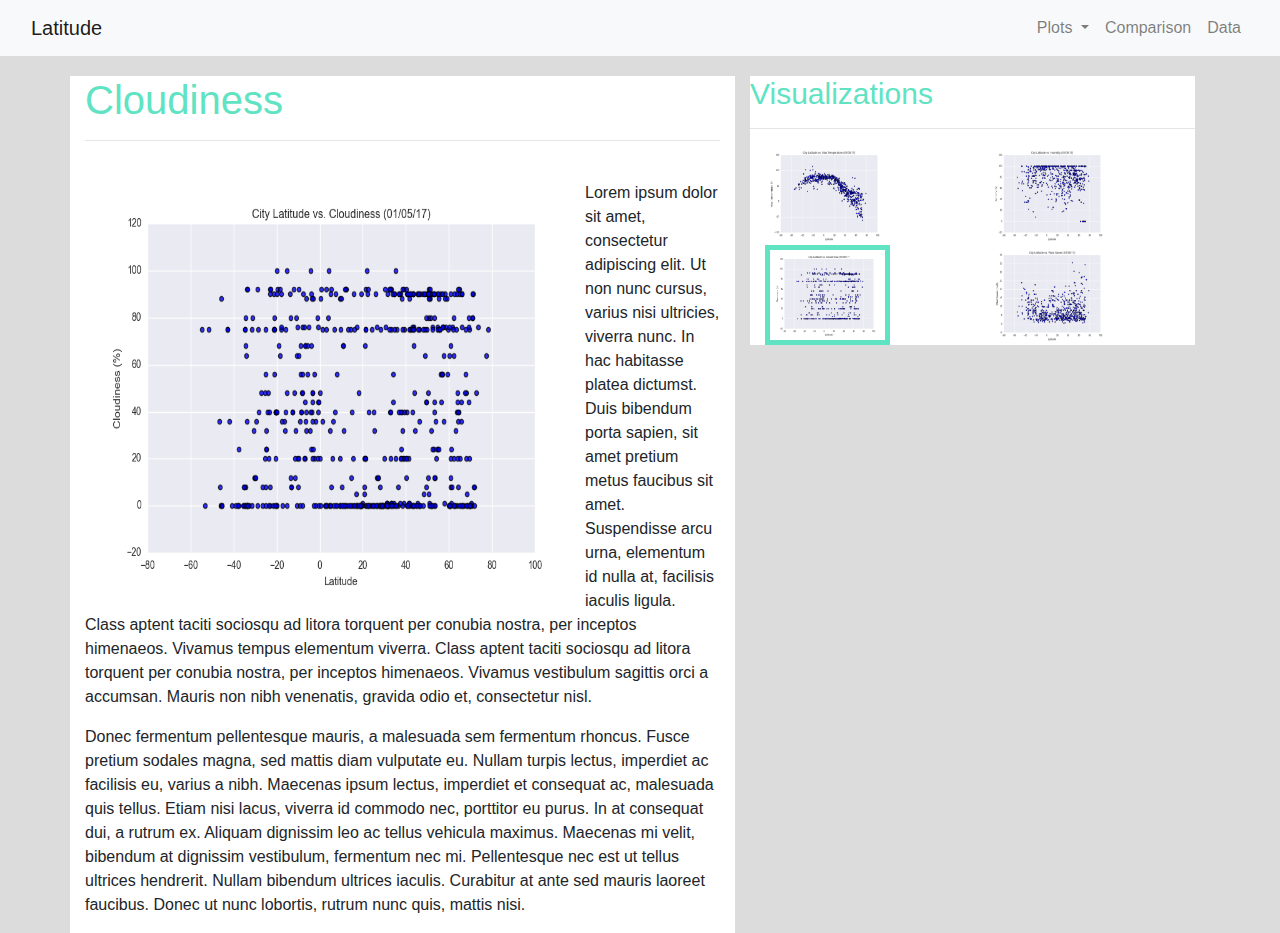
==== cloud-vis.html @ d018bc6e "added complete navbar to the other pages" ====
<!DOCTYPE html>
<html lang="en" dir="ltr">
  <head>
    <meta charset="utf-8">
    <title>Cloudiness Visualization</title>
    <link rel="stylesheet" href="https://stackpath.bootstrapcdn.com/bootstrap/4.3.1/css/bootstrap.min.css" integrity="sha384-ggOyR0iXCbMQv3Xipma34MD+dH/1fQ784/j6cY/iJTQUOhcWr7x9JvoRxT2MZw1T" crossorigin="anonymous">
    <link rel="stylesheet" type = "text/css" href="style.css">
  </head>
  <body>
    <nav class="navbar navbar-expand-lg navbar-light bg-light">
      <div class="container-fluid">
        <a class="navbar-brand" href="index.html">Latitude</a>
        <button class="navbar-toggler" type="button" data-bs-toggle="collapse" data-bs-target="#navbarNavDropdown" aria-controls="navbarNavDropdown" aria-expanded="false" aria-label="Toggle navigation">
          <span class="navbar-toggler-icon"></span>
        </button>
        <div class="collapse navbar-collapse" id="navbarNavDropdown">
          <ul class="navbar-nav ml-auto">
            <li class="nav-item dropdown">
              <a class="nav-link dropdown-toggle" href="#" id="navbarDropdownMenuLink" role="button" data-toggle="dropdown" aria-expanded = "false">
                Plots
              </a>
              <ul class="dropdown-menu" aria-labelledby="navbarDropdownMenuLink">
                <li><a class="dropdown-item" href="temp-vis.html">Max Temperature</a></li>
                <li><a class="dropdown-item" href="humidity-vis.html">Humidity</a></li>
                <li><a class="dropdown-item" href="cloud-vis.html">Cloudiness</a></li>
                <li><a class="dropdown-item" href="wind-vis.html">Wind Speed</a></li>
              </ul>
            </li>
            <li class="nav-item">
              <a class="nav-link" href="comparison-page.html">Comparison</a>
            </li>
            <li class="nav-item">
              <a class="nav-link" href="data-page.html">Data</a>
            </li>
          </ul>
        </div>
      </div>
    </nav>
    <div class="container">
      <div class="row">
        <div class="col-sm-7 white-back">
          <h1 class = "header-cyan">Cloudiness</h1>
          <hr>
          <br>
          <p><img src="Resources/assets/images/vs-cloudiness.png" width = 500 height = 425 alt="image of Latitude vs Max Temp scatterplot" style="float: left">Lorem ipsum dolor sit amet, consectetur adipiscing elit. Ut non nunc cursus, varius nisi ultricies, viverra nunc. In hac habitasse platea dictumst. Duis bibendum porta sapien, sit amet pretium metus faucibus sit amet. Suspendisse arcu urna, elementum id nulla at, facilisis iaculis ligula. Class aptent taciti sociosqu ad litora torquent per conubia nostra, per inceptos himenaeos. Vivamus tempus elementum viverra. Class aptent taciti sociosqu ad litora torquent per conubia nostra, per inceptos himenaeos. Vivamus vestibulum sagittis orci a accumsan. Mauris non nibh venenatis, gravida odio et, consectetur nisl.
          </p>
          <p>Donec fermentum pellentesque mauris, a malesuada sem fermentum rhoncus. Fusce pretium sodales magna, sed mattis diam vulputate eu. Nullam turpis lectus, imperdiet ac facilisis eu, varius a nibh. Maecenas ipsum lectus, imperdiet et consequat ac, malesuada quis tellus. Etiam nisi lacus, viverra id commodo nec, porttitor eu purus. In at consequat dui, a rutrum ex. Aliquam dignissim leo ac tellus vehicula maximus. Maecenas mi velit, bibendum at dignissim vestibulum, fermentum nec mi. Pellentesque nec est ut tellus ultrices hendrerit. Nullam bibendum ultrices iaculis. Curabitur at ante sed mauris laoreet faucibus. Donec ut nunc lobortis, rutrum nunc quis, mattis nisi.
          </p>
        </div>

        <div class="col-sm-5">
          <div class = "white-back">
            <h1 class = "header-cyan" style = "font-size: 30px;">Visualizations</h1>
            <hr>
            <div class="container">
              <div class="row row-col-2">
                <div class="col">
                  <a href="temp-vis.html">
                    <img src="Resources/assets/images/vs-temp.png" height = 100 width = 125 alt="scatterplot of latitude vs temperature">
                  </a>
                </div>
                <div class="col">
                  <a href="humidity-vis.html">
                    <img src="Resources/assets/images/vs-humidity.png" height = 100 width = 125 alt="scatterplot of latitude vs humidity">
                  </a>
                </div>
                <div class="col">
                  <a href="cloud-vis.html">
                    <img class = "selected" src="Resources/assets/images/vs-cloudiness.png" height = 100 width = 125 alt="scatterplot of latitude vs cloudiness">
                  </a>
                </div>
                <div class="col">
                  <a href="wind-vis.html">
                    <img src="Resources/assets/images/vs-wind.png" height = 100 width = 125 alt="scatterplot of latitude vs wind speed">
                  </a>
                </div>
              </div>
            </div>
          </div>
        </div>
      </div>
    </div>

    <script src="https://code.jquery.com/jquery-3.3.1.slim.min.js" integrity="sha384-q8i/X+965DzO0rT7abK41JStQIAqVgRVzpbzo5smXKp4YfRvH+8abtTE1Pi6jizo" crossorigin="anonymous"></script>
    <script src="https://cdnjs.cloudflare.com/ajax/libs/popper.js/1.14.7/umd/popper.min.js" integrity="sha384-UO2eT0CpHqdSJQ6hJty5KVphtPhzWj9WO1clHTMGa3JDZwrnQq4sF86dIHNDz0W1" crossorigin="anonymous"></script>
    <script src="https://stackpath.bootstrapcdn.com/bootstrap/4.3.1/js/bootstrap.min.js" integrity="sha384-JjSmVgyd0p3pXB1rRibZUAYoIIy6OrQ6VrjIEaFf/nJGzIxFDsf4x0xIM+B07jRM" crossorigin="anonymous"></script>
  </body>
</html>
---- style.css ----
body {
  background: #dcdcdc;
}

.header-cyan {
  color: #60e3c2;
}

.white-back {
  background: white;
  margin-top: 20px;
}

.container{
  grid-template-columns: 200px 200px;
  grid-row: auto auto;
  grid-column-gap: 20px;
  grid-row-gap: 20px;
}



.selected {
  border: 5px solid #60e3c2;
}
.column-format {
  align-content: space-around;
  justify-content: space-between;
}

.grid-container {
  grid-gap: 50px;
}

.left-side{
  width:50%;
  float:left;
  padding: 10px;
  background: #ffffff;
  margin: 20px;
}

.left-side h1{
  color: #60e3c2;
  font-style: bold;
}

.right-side {
  margin-left: 60%;
  background: #ffffff;
  padding: 10px;
}

.right-side h1 {
  color: #60e3c2;
  font-style: bold;
}

.test{
  font-style: italic;
}
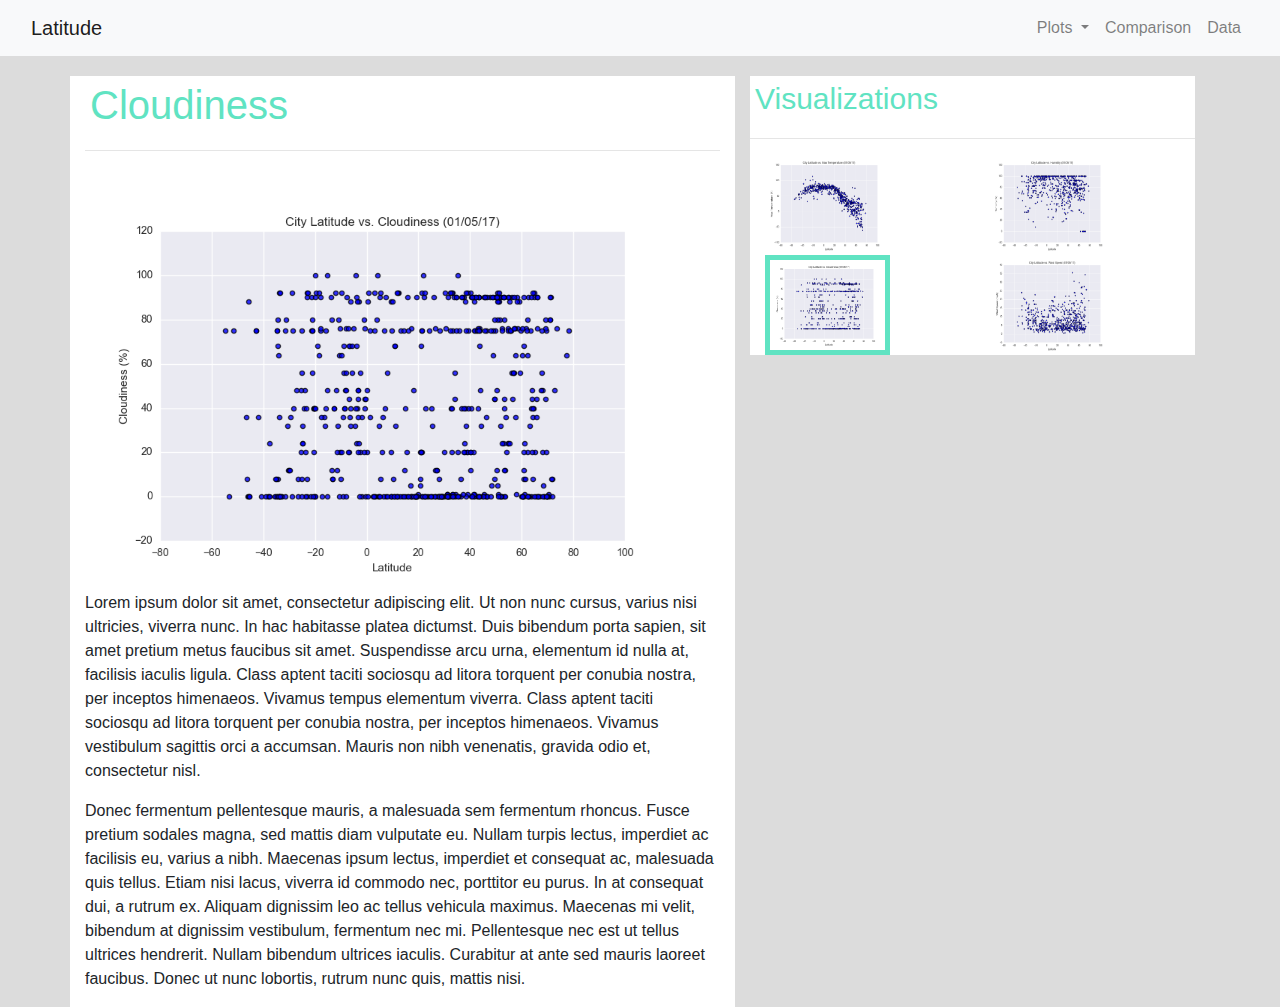
==== commit 639f4b6c: "resized images to fit grid better" ====
--- a/cloud-vis.html
+++ b/cloud-vis.html
@@ -42,7 +42,7 @@
           <h1 class = "header-cyan">Cloudiness</h1>
           <hr>
           <br>
-          <p><img src="Resources/assets/images/vs-cloudiness.png" width = 500 height = 425 alt="image of Latitude vs Max Temp scatterplot" style="float: left">Lorem ipsum dolor sit amet, consectetur adipiscing elit. Ut non nunc cursus, varius nisi ultricies, viverra nunc. In hac habitasse platea dictumst. Duis bibendum porta sapien, sit amet pretium metus faucibus sit amet. Suspendisse arcu urna, elementum id nulla at, facilisis iaculis ligula. Class aptent taciti sociosqu ad litora torquent per conubia nostra, per inceptos himenaeos. Vivamus tempus elementum viverra. Class aptent taciti sociosqu ad litora torquent per conubia nostra, per inceptos himenaeos. Vivamus vestibulum sagittis orci a accumsan. Mauris non nibh venenatis, gravida odio et, consectetur nisl.
+          <p><img src="Resources/assets/images/vs-cloudiness.png" width = 600 height = 400 alt="image of Latitude vs Max Temp scatterplot" style="float: left">Lorem ipsum dolor sit amet, consectetur adipiscing elit. Ut non nunc cursus, varius nisi ultricies, viverra nunc. In hac habitasse platea dictumst. Duis bibendum porta sapien, sit amet pretium metus faucibus sit amet. Suspendisse arcu urna, elementum id nulla at, facilisis iaculis ligula. Class aptent taciti sociosqu ad litora torquent per conubia nostra, per inceptos himenaeos. Vivamus tempus elementum viverra. Class aptent taciti sociosqu ad litora torquent per conubia nostra, per inceptos himenaeos. Vivamus vestibulum sagittis orci a accumsan. Mauris non nibh venenatis, gravida odio et, consectetur nisl.
           </p>
           <p>Donec fermentum pellentesque mauris, a malesuada sem fermentum rhoncus. Fusce pretium sodales magna, sed mattis diam vulputate eu. Nullam turpis lectus, imperdiet ac facilisis eu, varius a nibh. Maecenas ipsum lectus, imperdiet et consequat ac, malesuada quis tellus. Etiam nisi lacus, viverra id commodo nec, porttitor eu purus. In at consequat dui, a rutrum ex. Aliquam dignissim leo ac tellus vehicula maximus. Maecenas mi velit, bibendum at dignissim vestibulum, fermentum nec mi. Pellentesque nec est ut tellus ultrices hendrerit. Nullam bibendum ultrices iaculis. Curabitur at ante sed mauris laoreet faucibus. Donec ut nunc lobortis, rutrum nunc quis, mattis nisi.
           </p>
--- a/style.css
+++ b/style.css
@@ -4,6 +4,7 @@
 
 .header-cyan {
   color: #60e3c2;
+  padding: 5px;
 }
 
 .white-back {
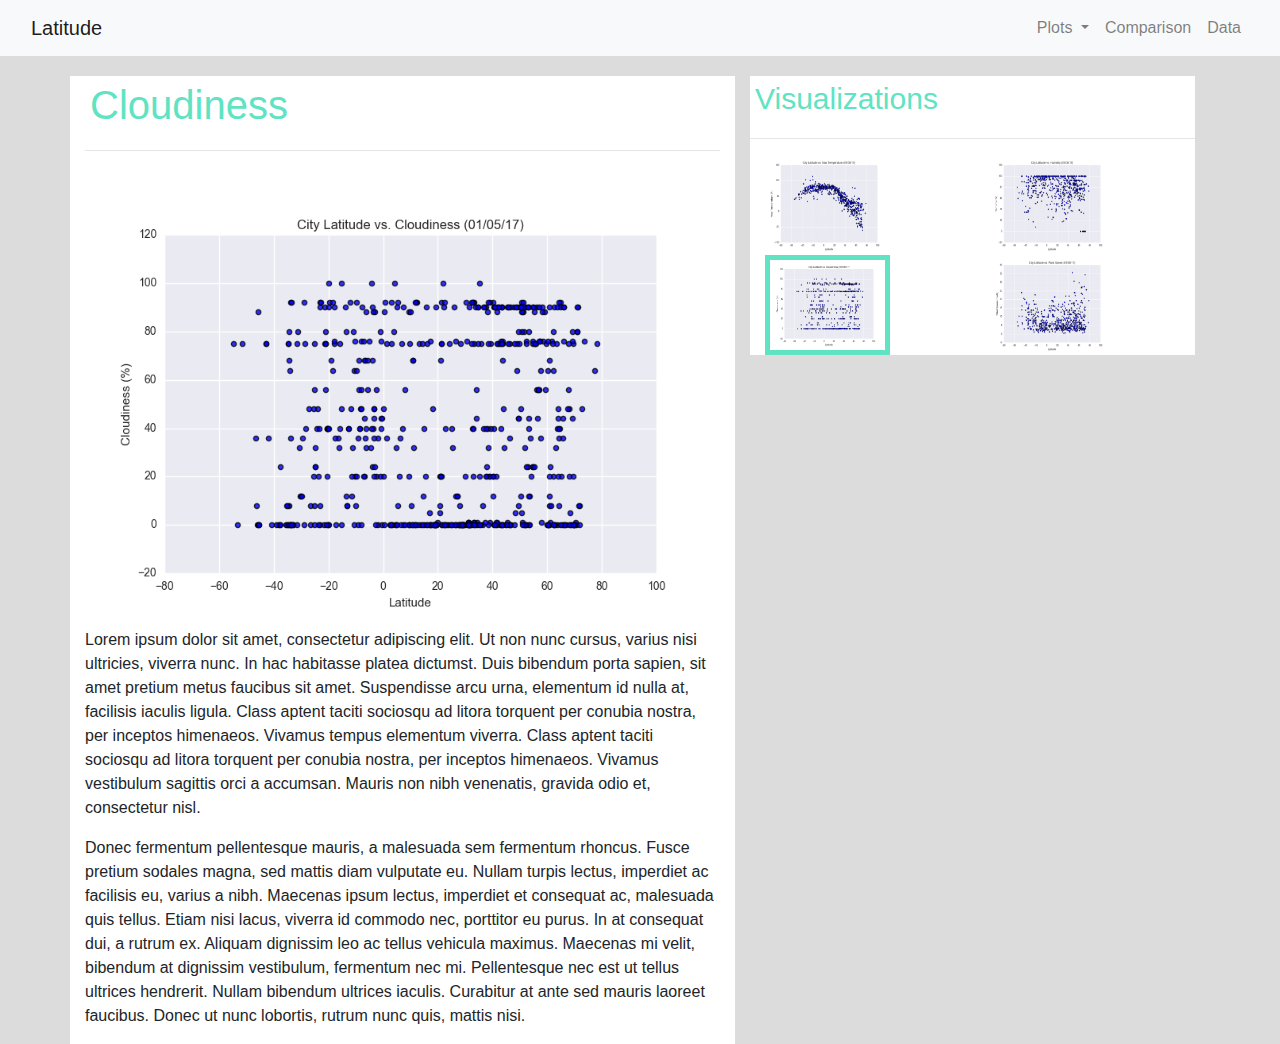
==== commit 4fb9b21b: "changed image to resize with window" ====
--- a/cloud-vis.html
+++ b/cloud-vis.html
@@ -42,7 +42,7 @@
           <h1 class = "header-cyan">Cloudiness</h1>
           <hr>
           <br>
-          <p><img src="Resources/assets/images/vs-cloudiness.png" width = 600 height = 400 alt="image of Latitude vs Max Temp scatterplot" style="float: left">Lorem ipsum dolor sit amet, consectetur adipiscing elit. Ut non nunc cursus, varius nisi ultricies, viverra nunc. In hac habitasse platea dictumst. Duis bibendum porta sapien, sit amet pretium metus faucibus sit amet. Suspendisse arcu urna, elementum id nulla at, facilisis iaculis ligula. Class aptent taciti sociosqu ad litora torquent per conubia nostra, per inceptos himenaeos. Vivamus tempus elementum viverra. Class aptent taciti sociosqu ad litora torquent per conubia nostra, per inceptos himenaeos. Vivamus vestibulum sagittis orci a accumsan. Mauris non nibh venenatis, gravida odio et, consectetur nisl.
+          <p><img class="scale" src="Resources/assets/images/vs-cloudiness.png" alt="image of Latitude vs Max Temp scatterplot" style="float: left">Lorem ipsum dolor sit amet, consectetur adipiscing elit. Ut non nunc cursus, varius nisi ultricies, viverra nunc. In hac habitasse platea dictumst. Duis bibendum porta sapien, sit amet pretium metus faucibus sit amet. Suspendisse arcu urna, elementum id nulla at, facilisis iaculis ligula. Class aptent taciti sociosqu ad litora torquent per conubia nostra, per inceptos himenaeos. Vivamus tempus elementum viverra. Class aptent taciti sociosqu ad litora torquent per conubia nostra, per inceptos himenaeos. Vivamus vestibulum sagittis orci a accumsan. Mauris non nibh venenatis, gravida odio et, consectetur nisl.
           </p>
           <p>Donec fermentum pellentesque mauris, a malesuada sem fermentum rhoncus. Fusce pretium sodales magna, sed mattis diam vulputate eu. Nullam turpis lectus, imperdiet ac facilisis eu, varius a nibh. Maecenas ipsum lectus, imperdiet et consequat ac, malesuada quis tellus. Etiam nisi lacus, viverra id commodo nec, porttitor eu purus. In at consequat dui, a rutrum ex. Aliquam dignissim leo ac tellus vehicula maximus. Maecenas mi velit, bibendum at dignissim vestibulum, fermentum nec mi. Pellentesque nec est ut tellus ultrices hendrerit. Nullam bibendum ultrices iaculis. Curabitur at ante sed mauris laoreet faucibus. Donec ut nunc lobortis, rutrum nunc quis, mattis nisi.
           </p>
--- a/style.css
+++ b/style.css
@@ -18,9 +18,10 @@
   grid-column-gap: 20px;
   grid-row-gap: 20px;
 }
-
-
-
+.scale{
+  max-width: 100%;
+  max-height: 100%;
+}
 .selected {
   border: 5px solid #60e3c2;
 }
@@ -33,30 +34,6 @@
   grid-gap: 50px;
 }
 
-.left-side{
-  width:50%;
-  float:left;
-  padding: 10px;
-  background: #ffffff;
-  margin: 20px;
+@media (max-width:400px) {
+
 }
-
-.left-side h1{
-  color: #60e3c2;
-  font-style: bold;
-}
-
-.right-side {
-  margin-left: 60%;
-  background: #ffffff;
-  padding: 10px;
-}
-
-.right-side h1 {
-  color: #60e3c2;
-  font-style: bold;
-}
-
-.test{
-  font-style: italic;
-}
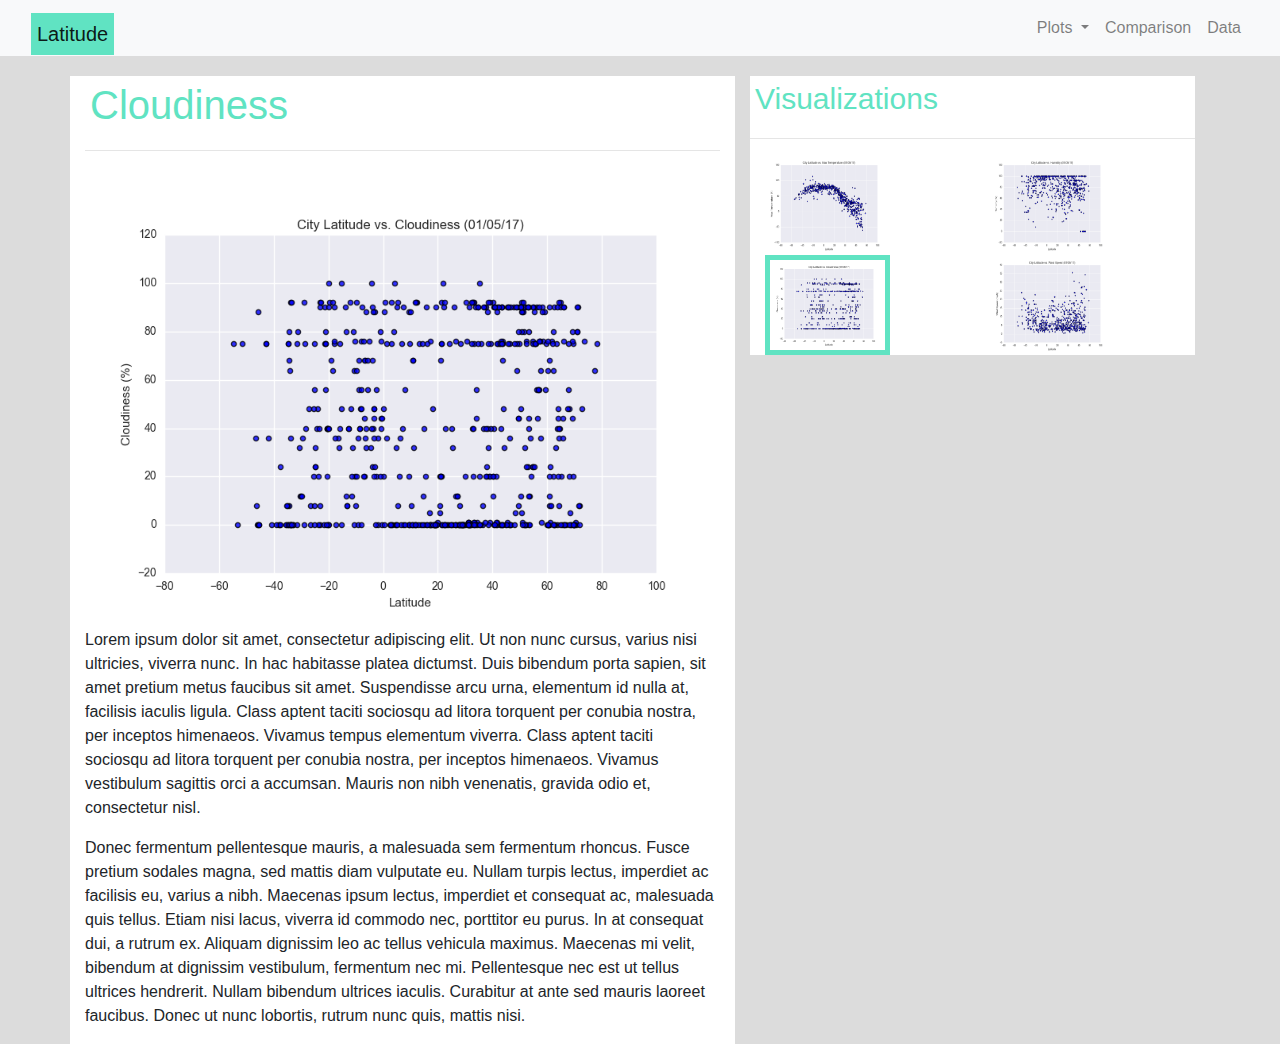
==== commit 47d9dc28: "added background color to brand and completed comparison page" ====
--- a/cloud-vis.html
+++ b/cloud-vis.html
@@ -9,7 +9,7 @@
   <body>
     <nav class="navbar navbar-expand-lg navbar-light bg-light">
       <div class="container-fluid">
-        <a class="navbar-brand" href="index.html">Latitude</a>
+        <a class="navbar-brand box" href="index.html">Latitude</a>
         <button class="navbar-toggler" type="button" data-bs-toggle="collapse" data-bs-target="#navbarNavDropdown" aria-controls="navbarNavDropdown" aria-expanded="false" aria-label="Toggle navigation">
           <span class="navbar-toggler-icon"></span>
         </button>
--- a/style.css
+++ b/style.css
@@ -1,39 +1,50 @@
+/**/
 body {
   background: #dcdcdc;
 }
 
+/**/
+.box{
+  border:1px solid #60e3c2;
+  padding: 5px;
+  background-color: #60e3c2;
+  margin-bottom: -1%;
+}
+
+/**/
 .header-cyan {
   color: #60e3c2;
   padding: 5px;
 }
 
+/**/
 .white-back {
   background: white;
   margin-top: 20px;
 }
 
+/**/
 .container{
   grid-template-columns: 200px 200px;
   grid-row: auto auto;
   grid-column-gap: 20px;
   grid-row-gap: 20px;
 }
+
+/**/
 .scale{
   max-width: 100%;
   max-height: 100%;
 }
+
+/**/
 .selected {
   border: 5px solid #60e3c2;
 }
-.column-format {
-  align-content: space-around;
-  justify-content: space-between;
-}
 
-.grid-container {
-  grid-gap: 50px;
-}
 
 @media (max-width:400px) {
-
+  div .container-fluid {
+    background-color: #60e3c2;
+  }
 }
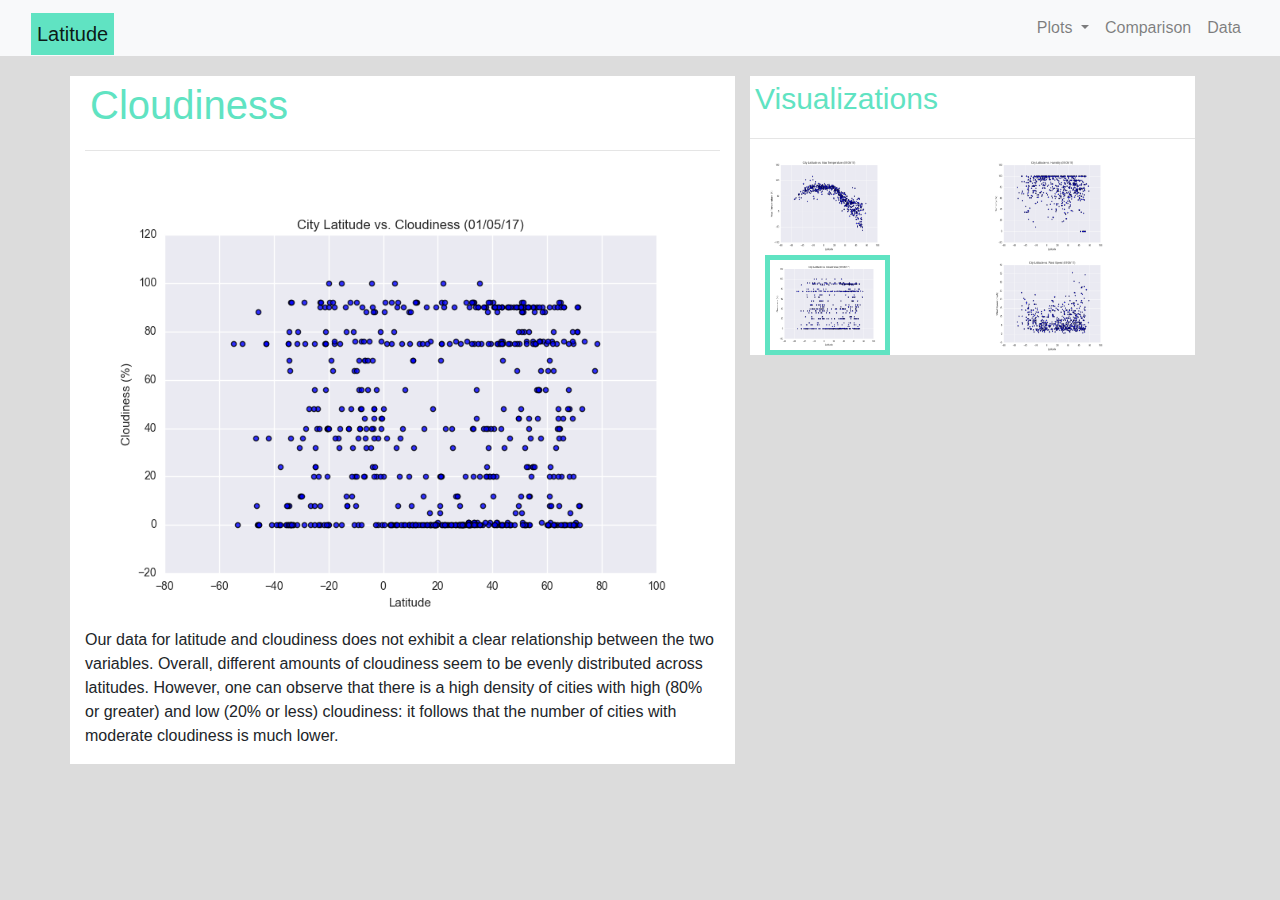
==== commit e3a0dd48: "added paragraphs for each visualization page" ====
--- a/cloud-vis.html
+++ b/cloud-vis.html
@@ -3,6 +3,7 @@
   <head>
     <meta charset="utf-8">
     <title>Cloudiness Visualization</title>
+    <link href="https://cdn.jsdelivr.net/npm/bootstrap@5.0.1/dist/css/bootstrap.min.css" rel="stylesheet" integrity="sha384-+0n0xVW2eSR5OomGNYDnhzAbDsOXxcvSN1TPprVMTNDbiYZCxYbOOl7+AMvyTG2x" crossorigin="anonymous">
     <link rel="stylesheet" href="https://stackpath.bootstrapcdn.com/bootstrap/4.3.1/css/bootstrap.min.css" integrity="sha384-ggOyR0iXCbMQv3Xipma34MD+dH/1fQ784/j6cY/iJTQUOhcWr7x9JvoRxT2MZw1T" crossorigin="anonymous">
     <link rel="stylesheet" type = "text/css" href="style.css">
   </head>
@@ -42,9 +43,9 @@
           <h1 class = "header-cyan">Cloudiness</h1>
           <hr>
           <br>
-          <p><img class="scale" src="Resources/assets/images/vs-cloudiness.png" alt="image of Latitude vs Max Temp scatterplot" style="float: left">Lorem ipsum dolor sit amet, consectetur adipiscing elit. Ut non nunc cursus, varius nisi ultricies, viverra nunc. In hac habitasse platea dictumst. Duis bibendum porta sapien, sit amet pretium metus faucibus sit amet. Suspendisse arcu urna, elementum id nulla at, facilisis iaculis ligula. Class aptent taciti sociosqu ad litora torquent per conubia nostra, per inceptos himenaeos. Vivamus tempus elementum viverra. Class aptent taciti sociosqu ad litora torquent per conubia nostra, per inceptos himenaeos. Vivamus vestibulum sagittis orci a accumsan. Mauris non nibh venenatis, gravida odio et, consectetur nisl.
-          </p>
-          <p>Donec fermentum pellentesque mauris, a malesuada sem fermentum rhoncus. Fusce pretium sodales magna, sed mattis diam vulputate eu. Nullam turpis lectus, imperdiet ac facilisis eu, varius a nibh. Maecenas ipsum lectus, imperdiet et consequat ac, malesuada quis tellus. Etiam nisi lacus, viverra id commodo nec, porttitor eu purus. In at consequat dui, a rutrum ex. Aliquam dignissim leo ac tellus vehicula maximus. Maecenas mi velit, bibendum at dignissim vestibulum, fermentum nec mi. Pellentesque nec est ut tellus ultrices hendrerit. Nullam bibendum ultrices iaculis. Curabitur at ante sed mauris laoreet faucibus. Donec ut nunc lobortis, rutrum nunc quis, mattis nisi.
+          <p><img class="scale" src="Resources/assets/images/vs-cloudiness.png" alt="image of Latitude vs Max Temp scatterplot" style="float: left">
+
+Our data for latitude and cloudiness does not exhibit a clear relationship between the two variables. Overall, different amounts of cloudiness seem to be evenly distributed across latitudes. However, one can observe that there is a high density of cities with high (80% or greater) and low (20% or less) cloudiness: it follows that the number of cities with moderate cloudiness is much lower.
           </p>
         </div>
 
@@ -81,6 +82,7 @@
       </div>
     </div>
 
+    <script src="https://cdn.jsdelivr.net/npm/bootstrap@5.0.1/dist/js/bootstrap.bundle.min.js" integrity="sha384-gtEjrD/SeCtmISkJkNUaaKMoLD0//ElJ19smozuHV6z3Iehds+3Ulb9Bn9Plx0x4" crossorigin="anonymous"></script>
     <script src="https://code.jquery.com/jquery-3.3.1.slim.min.js" integrity="sha384-q8i/X+965DzO0rT7abK41JStQIAqVgRVzpbzo5smXKp4YfRvH+8abtTE1Pi6jizo" crossorigin="anonymous"></script>
     <script src="https://cdnjs.cloudflare.com/ajax/libs/popper.js/1.14.7/umd/popper.min.js" integrity="sha384-UO2eT0CpHqdSJQ6hJty5KVphtPhzWj9WO1clHTMGa3JDZwrnQq4sF86dIHNDz0W1" crossorigin="anonymous"></script>
     <script src="https://stackpath.bootstrapcdn.com/bootstrap/4.3.1/js/bootstrap.min.js" integrity="sha384-JjSmVgyd0p3pXB1rRibZUAYoIIy6OrQ6VrjIEaFf/nJGzIxFDsf4x0xIM+B07jRM" crossorigin="anonymous"></script>
--- a/style.css
+++ b/style.css
@@ -24,14 +24,6 @@
 }
 
 /**/
-.container{
-  grid-template-columns: 200px 200px;
-  grid-row: auto auto;
-  grid-column-gap: 20px;
-  grid-row-gap: 20px;
-}
-
-/**/
 .scale{
   max-width: 100%;
   max-height: 100%;
@@ -43,8 +35,8 @@
 }
 
 
-@media (max-width:400px) {
-  div .container-fluid {
-    background-color: #60e3c2;
+@media (max-width:992px) {
+  nav.navbar {
+    background: #60e3c2 !important;
   }
 }
